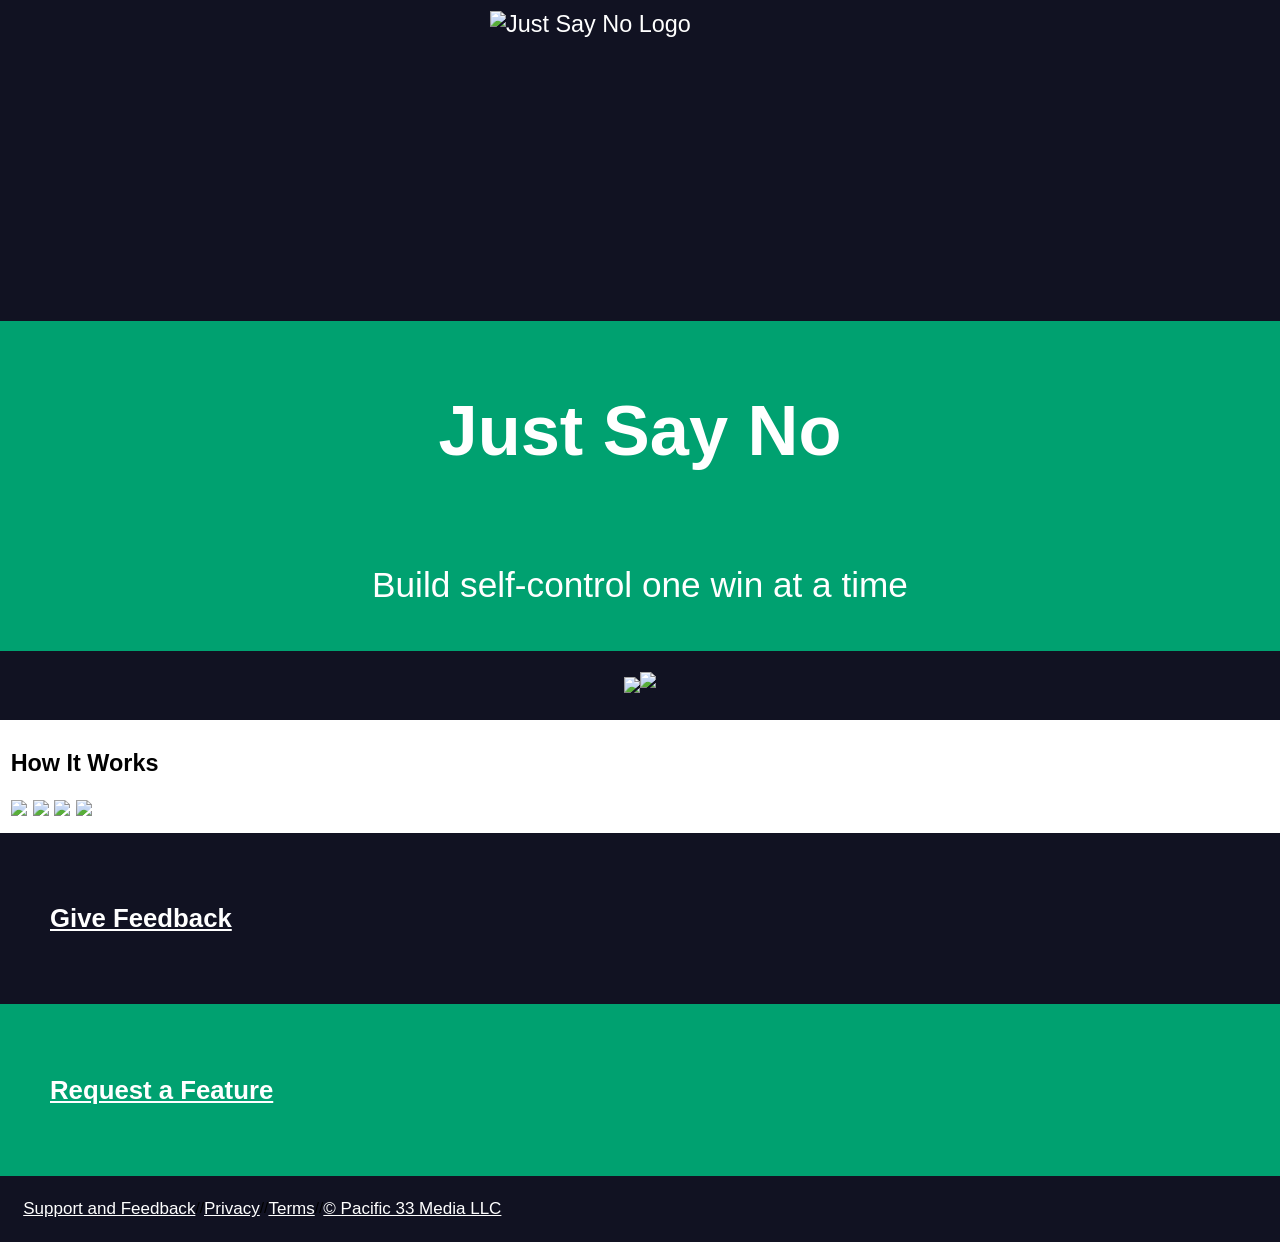
==== index.html @ 60837cc8 "Update index.html" ====
<!DOCTYPE html>
<html lang="en">
<head>
    
    <meta charset="UTF-8">
    <meta name="viewport" content="width=device-width, initial-scale=1.0">
    <title>Just Say No</title>
    <link rel="icon" type="image/x-icon" href="/justsayno/images/favicon.png">
    <link rel="stylesheet" type="text/css" href="styles.css" />
</head>
<body>
  <header>
    <img src="/justsayno/images/icon-transparent.png" alt="Just Say No Logo" width="300" height="300">
  </header>

  <section id="hero">
      <h1> Just Say No </h1>
      <p>Build self-control one win at a time</p>
  </section>
    

  <section id="store">
      <a href="https://apps.apple.com/us/app/mint-tipper/id6755923846"><img src="/justsayno/images/applestore.png"></a>
      <img src="/justsayno/images/googleplaystore.png">
  </section>


  <section id="images">
      <h1> How It Works </h1>
      <img src="/justsayno/images/IMG_6090.PNG">
      <img src="/justsayno/images/IMG_6091.PNG">
      <img src="/justsayno/images/IMG_6092.PNG">
      <img src="/justsayno/images/IMG_6093.PNG">
  </section> 
    
<!--
  <section id="video">
      <h1> How It Works </h1>
      <video controls class="video-responsive">
      <source src="/justsayno/assets/videos/mt_video2.mov" type="video/mp4">
      Your browser does not support the video tag.
      </video> 
  </section> 
-->

  <a href ="mailto:pacific33media@gmail.com"><section id="supportFeedback">
      <h1> Give Feedback </h1>
  </section></a>

  <a href ="mailto:pacific33media@gmail.com"><section id="featureRequest">
      <h1>Request a Feature</h1>
  </section></a>

    
  <footer>
    <a href="mailto:pacific33media@gmail.com">Support and Feedback</a>  // 
    <a href="/justsayno/privacy.html">Privacy</a>  //  
      <a href="/justsayno/terms.html">Terms</a>  // 
    <a href="https://pacific33media.com">&copy; Pacific 33 Media LLC</a> 
  </footer>


  <script src="script.js"></script> 

  <script data-name="BMC-Widget" data-cfasync="false" src="https://cdnjs.buymeacoffee.com/1.0.0/widget.prod.min.js" data-id="adamcdesigns" data-description="Support me on Buy me a coffee!" data-message="If you like Just Say No, please consider buying me a coffee. " data-color="#40DCA5" data-position="Right" data-x_margin="18" data-y_margin="18"></script>



<!-- Default Statcounter code for Mint Tipper
https://minttipper.com -->
<script type="text/javascript">
var sc_project=13084466; 
var sc_invisible=1; 
var sc_security="3d743872"; 
</script>
<script type="text/javascript"
src="https://www.statcounter.com/counter/counter.js"
async></script>
<noscript><div class="statcounter"><a title="Web Analytics"
href="https://statcounter.com/" target="_blank"><img
class="statcounter"
src="https://c.statcounter.com/13084466/0/3d743872/1/"
alt="Web Analytics"
referrerPolicy="no-referrer-when-downgrade"></a></div></noscript>
<!-- End of Statcounter Code -->
    
</body>
</html>
---- styles.css ----
body {
  margin: 0;
  padding: 0;
  width: 100%;
  height: 100%;
}

* {
  font-size: 1.1em;
  font-family: 'Montserrat', 'Arial', 'Helvetica', sans-serif;
}

a {
  color: white;
}

a:hover {
  color: #cdfbe4;
}
 
/* Chrome, Safari, Edge, Opera */
input::-webkit-outer-spin-button,
input::-webkit-inner-spin-button {
  -webkit-appearance: none;
 margin: 0; 
}

/* Firefox */
input[type=number] {
  -moz-appearance: textfield;
} 

header {
  background-color: #111222;
  color: white;
  padding: .5em;
  display: flex;
  
  justify-content: center;
  align-content: center;
}

section {
  padding: .5em;
}

#hero {
  background-color: #00a170;
  display: flex;
  text-align: center;
  justify-content: center;
  align-content: center;
  flex-direction: column;
}

#hero h1 {
  font-size: 4rem;
  color: white;
}

#hero p {
  font-size: 2rem;
  color: white;
}

#store {
  display: flex;
  flex-direction: row;
  flex-wrap: wrap;
  justify-content: center;
  align-content: center;
  padding: 1em;
  background-color: #111222;
}


#video {
  background-color: #00a170;
  /*height: 5em;
  display:flex;
  flex-direction: column;
  align-items:center;
  align-content:center;
  justify-content:center;
  flex-wrap: wrap;
  padding: .5em;*/
}
.video-responsive {
  width: 100%;
  max-width: 400px; /* adjust as needed */
  height: auto;     /* keeps proper portrait ratio */
  display: block;
  margin: 0 auto;   /* centers the video */
  padding: 20px 0;  /* optional spacing */
  border: 1px solid black;
  background-color: black;
}


#supportFeedback {
  display: flex;
  flex-direction: row;
  background-color: #111222;
  padding: 50px;
  text-align: center;
}

#featureRequest {
  display: flex;
  flex-direction: row;
  background-color: #00a170;
  padding: 50px;
  text-align: center;
}

/*
input {
  margin-bottom: .5em;
}

button {
  background-color: #cdfbe4;
  border: none;
  border-radius: .5rem;
  padding: .2rem;
  opacity: 1;
  transition: 0.3s;
  color: black;
}

button:hover {
  opacity: .5;
  cursor: pointer;
}

button:focus {
  opacity: .5;
}
*/

footer {
  padding: 1.5em;
  font-size: .8em;
  text-align: center;
  background-color: #111222;
  display: flex;
  flex-wrap: wrap;
}
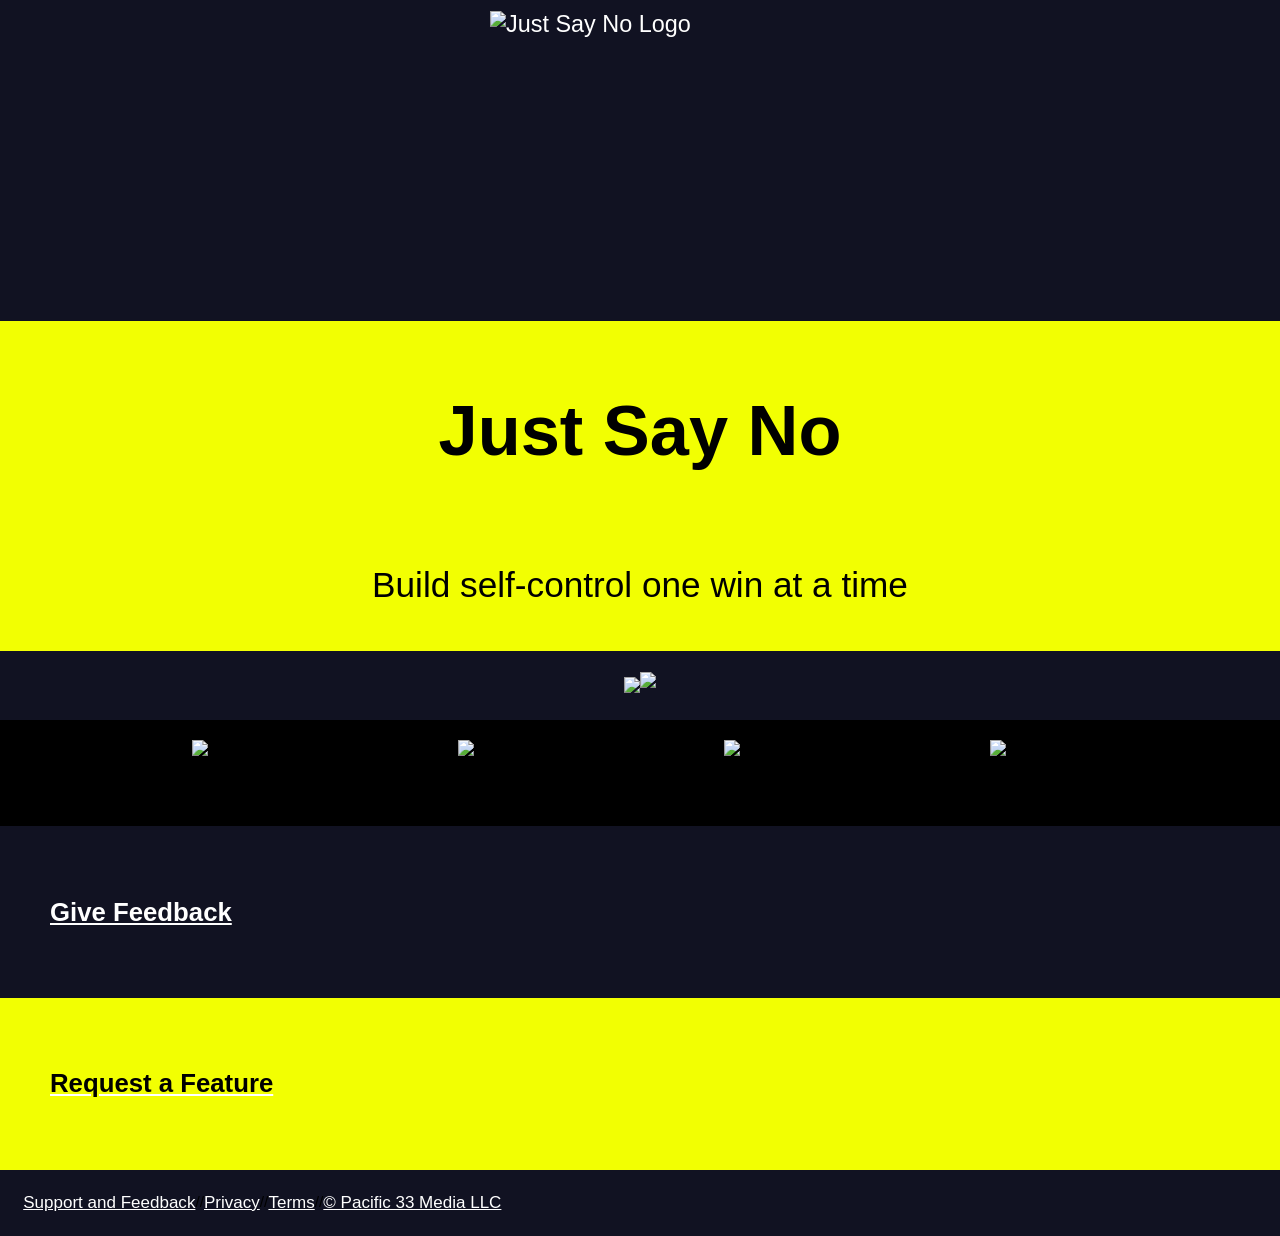
==== commit 41151e72: "Update index.html" ====
--- a/index.html
+++ b/index.html
@@ -66,12 +66,12 @@
 
 
 
-<!-- Default Statcounter code for Mint Tipper
-https://minttipper.com -->
+<!-- Default Statcounter code for Just Say No
+https://adamconkle.github.io/justsayno -->
 <script type="text/javascript">
-var sc_project=13084466; 
+var sc_project=13210521; 
 var sc_invisible=1; 
-var sc_security="3d743872"; 
+var sc_security="70f9de38"; 
 </script>
 <script type="text/javascript"
 src="https://www.statcounter.com/counter/counter.js"
@@ -79,7 +79,7 @@
 <noscript><div class="statcounter"><a title="Web Analytics"
 href="https://statcounter.com/" target="_blank"><img
 class="statcounter"
-src="https://c.statcounter.com/13084466/0/3d743872/1/"
+src="https://c.statcounter.com/13210521/0/70f9de38/1/"
 alt="Web Analytics"
 referrerPolicy="no-referrer-when-downgrade"></a></div></noscript>
 <!-- End of Statcounter Code -->
--- a/styles.css
+++ b/styles.css
@@ -45,22 +45,23 @@
 }
 
 #hero {
-  background-color: #00a170;
+  background-color: #f2ff02;
   display: flex;
   text-align: center;
   justify-content: center;
   align-content: center;
   flex-direction: column;
+  color: black;
 }
 
 #hero h1 {
   font-size: 4rem;
-  color: white;
+  color: black;
 }
 
 #hero p {
   font-size: 2rem;
-  color: white;
+  color: black;
 }
 
 #store {
@@ -73,9 +74,34 @@
   background-color: #111222;
 }
 
+#images {
+  width: 100%;
+  height: auto;     /* keeps proper portrait ratio */
+  display: flex;
+  flex-direction: row;
+  justify-content: center;
+  flex-wrap: wrap;
+  margin: 0 auto;   /* centers the video */
+  padding: 20px 0;  /* optional spacing */
+  background-color: black;
+  gap: 10px;
+}
+
+#images > img {
+  width: 20%;
+}
+
+
+@media (max-width: 600px) {
+  #images {
+    flex-direction: column;
+    width: 100%;
+  }
+}
+
 
 #video {
-  background-color: #00a170;
+  background-color: #f2ff02;
   /*height: 5em;
   display:flex;
   flex-direction: column;
@@ -108,9 +134,10 @@
 #featureRequest {
   display: flex;
   flex-direction: row;
-  background-color: #00a170;
+  background-color: #f2ff02;
   padding: 50px;
   text-align: center;
+  color: black;
 }
 
 /*
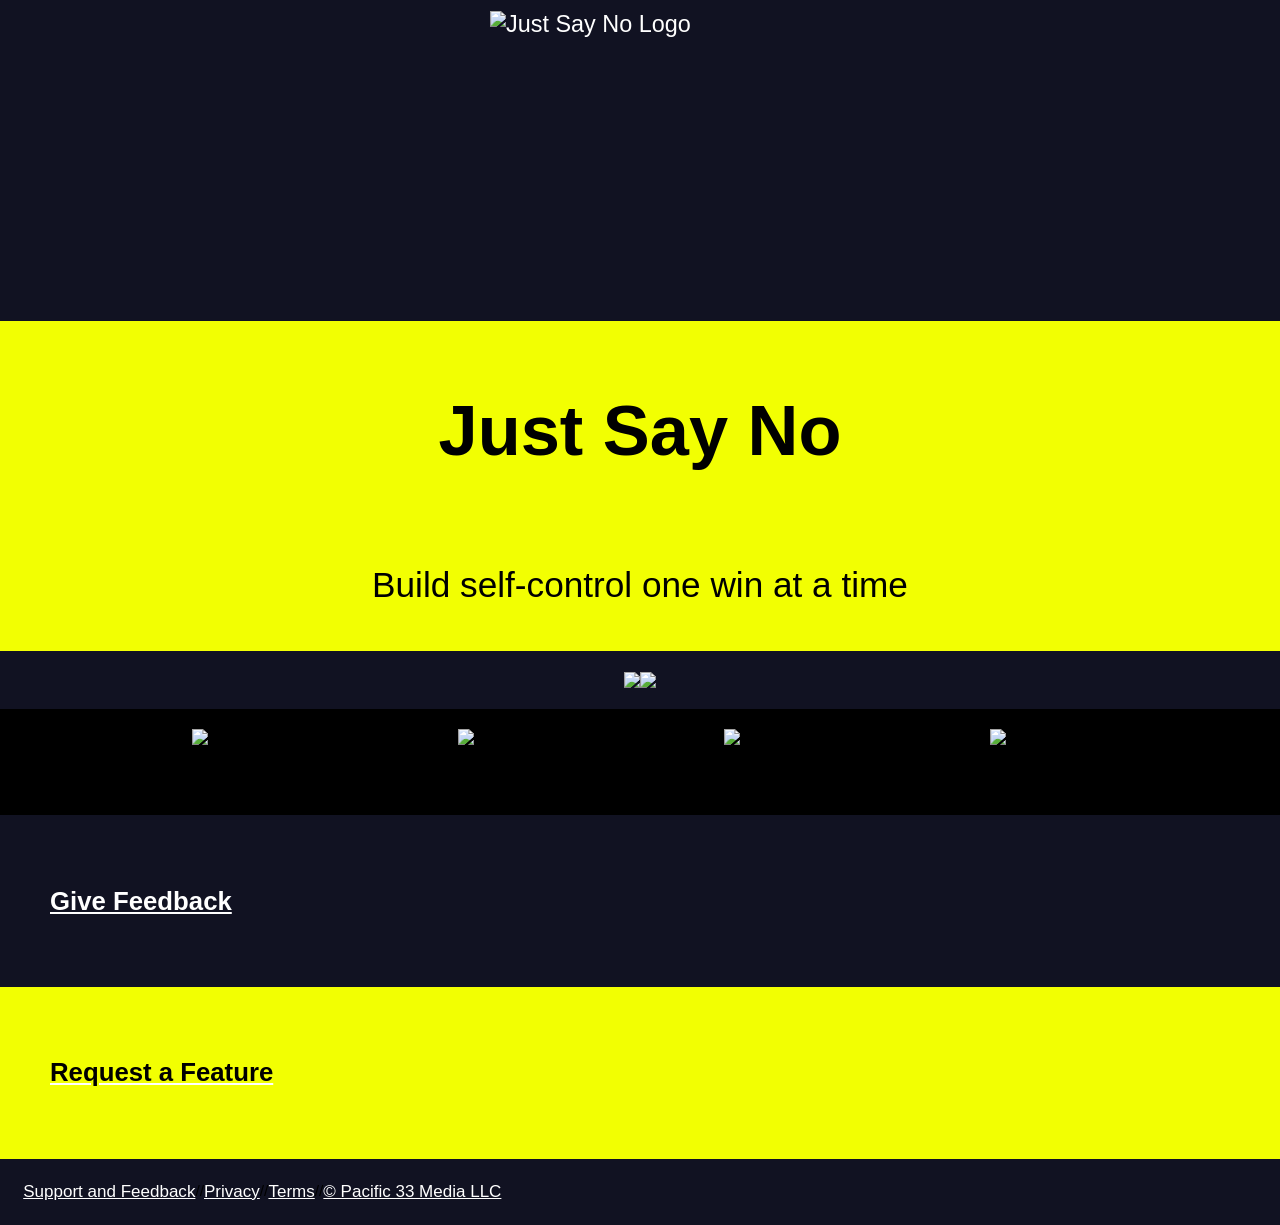
==== commit c60cf3f8: "Update index.html" ====
--- a/index.html
+++ b/index.html
@@ -20,7 +20,7 @@
     
 
   <section id="store">
-      <a href="https://apps.apple.com/us/app/mint-tipper/id6755923846"><img src="/justsayno/images/applestore.png"></a>
+     <!-- <a href="https://apps.apple.com/us/app/mint-tipper/id6755923846">--><img src="/justsayno/images/applestore.png"></a>
       <img src="/justsayno/images/googleplaystore.png">
   </section>
 
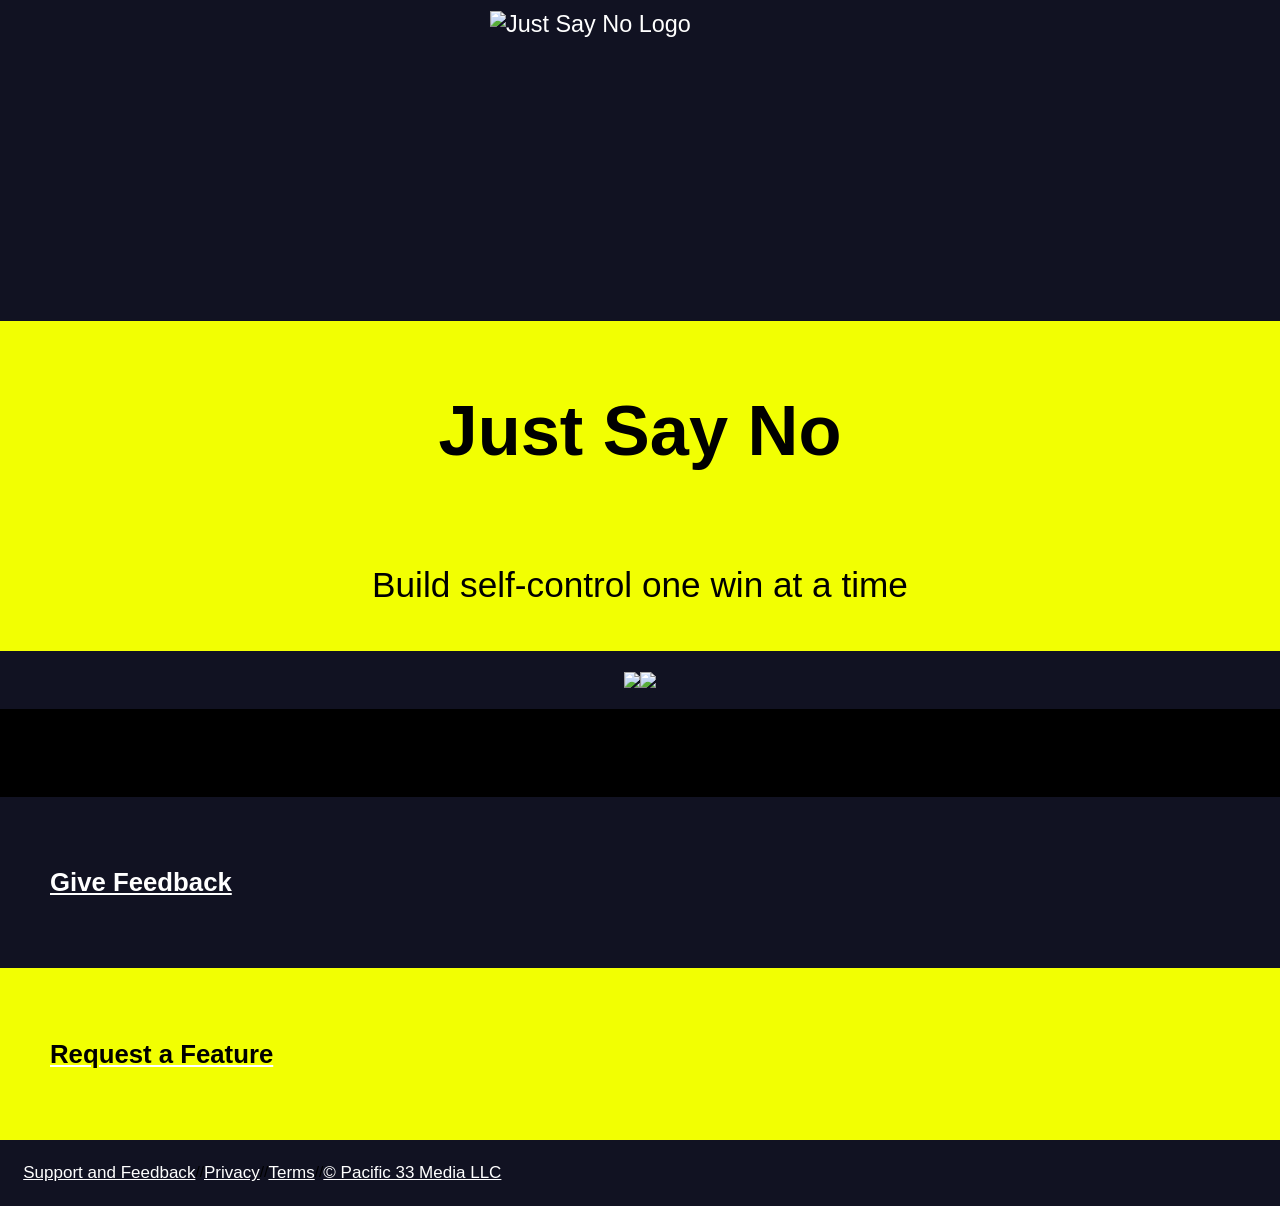
==== commit 0828f226: "Update index.html" ====
--- a/index.html
+++ b/index.html
@@ -26,12 +26,15 @@
 
 
   <section id="images">
-      <h1> How It Works </h1>
-      <img src="/justsayno/images/IMG_6090.PNG">
-      <img src="/justsayno/images/IMG_6091.PNG">
-      <img src="/justsayno/images/IMG_6092.PNG">
-      <img src="/justsayno/images/IMG_6093.PNG">
-  </section> 
+  <h1>How It Works</h1>
+
+  <div class="images-grid">
+    <img src="/justsayno/images/IMG_6090.PNG" alt="">
+    <img src="/justsayno/images/IMG_6091.PNG" alt="">
+    <img src="/justsayno/images/IMG_6092.PNG" alt="">
+    <img src="/justsayno/images/IMG_6093.PNG" alt="">
+  </div>
+</section>
     
 <!--
   <section id="video">
--- a/styles.css
+++ b/styles.css
@@ -82,7 +82,6 @@
   justify-content: center;
   flex-wrap: wrap;
   margin: 0 auto;   /* centers the video */
-  padding: 20px 0;  /* optional spacing */
   background-color: black;
   gap: 10px;
 }
@@ -95,8 +94,11 @@
 @media (max-width: 600px) {
   #images {
     flex-direction: column;
-    width: 100%;
   }
+  #images > img {
+  width: 100%;
+  margin: 10px;
+}
 }
 
 
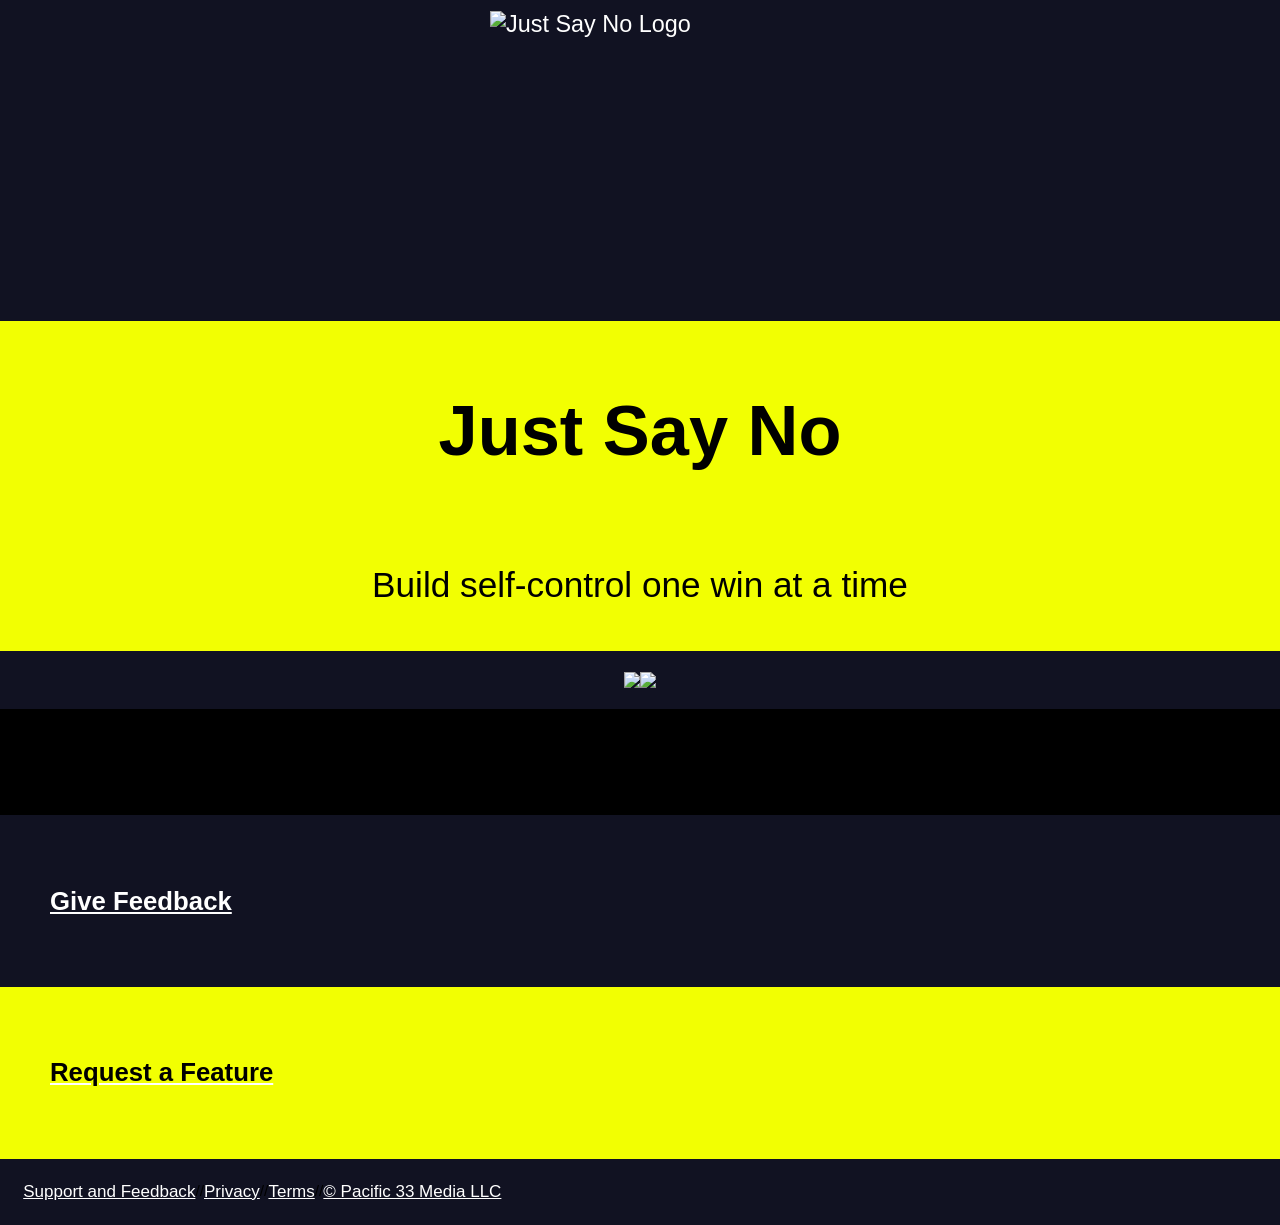
==== commit ed602ead: "Update index.html" ====
--- a/index.html
+++ b/index.html
@@ -65,7 +65,7 @@
 
   <script src="script.js"></script> 
 
-  <script data-name="BMC-Widget" data-cfasync="false" src="https://cdnjs.buymeacoffee.com/1.0.0/widget.prod.min.js" data-id="adamcdesigns" data-description="Support me on Buy me a coffee!" data-message="If you like Just Say No, please consider buying me a coffee. " data-color="#40DCA5" data-position="Right" data-x_margin="18" data-y_margin="18"></script>
+  <script data-name="BMC-Widget" data-cfasync="false" src="https://cdnjs.buymeacoffee.com/1.0.0/widget.prod.min.js" data-id="adamcdesigns" data-description="Support me on Buy me a coffee!" data-message="If you like Just Say No, please consider buying me a coffee. " data-color="#f2ff02" data-position="Right" data-x_margin="18" data-y_margin="18"></script>
 
 
 
--- a/styles.css
+++ b/styles.css
@@ -1,9 +1,12 @@
-body {
+html, body {
   margin: 0;
   padding: 0;
+  min-height: 100%;
   width: 100%;
-  height: 100%;
+  background: black;
+  overscroll-behavior: none;
 }
+
 
 * {
   font-size: 1.1em;
@@ -76,29 +79,38 @@
 
 #images {
   width: 100%;
-  height: auto;     /* keeps proper portrait ratio */
-  display: flex;
-  flex-direction: row;
-  justify-content: center;
-  flex-wrap: wrap;
-  margin: 0 auto;   /* centers the video */
+  margin: 0 auto;
   background-color: black;
-  gap: 10px;
+  padding: 20px;
+  box-sizing: border-box;
+  text-align: center;
 }
 
-#images > img {
-  width: 20%;
+.images-grid {
+  display: grid;
+  grid-template-columns: repeat(4, 1fr);
+  gap: 10px;
+  align-items: start;
 }
 
+.images-grid img {
+  width: 100%;
+  height: auto;
+  display: block;
+}
 
+/* tablet */
+@media (max-width: 900px) {
+  .images-grid {
+    grid-template-columns: repeat(2, 1fr);
+  }
+}
+
+/* phone */
 @media (max-width: 600px) {
-  #images {
-    flex-direction: column;
+  .images-grid {
+    grid-template-columns: 1fr;
   }
-  #images > img {
-  width: 100%;
-  margin: 10px;
-}
 }
 
 
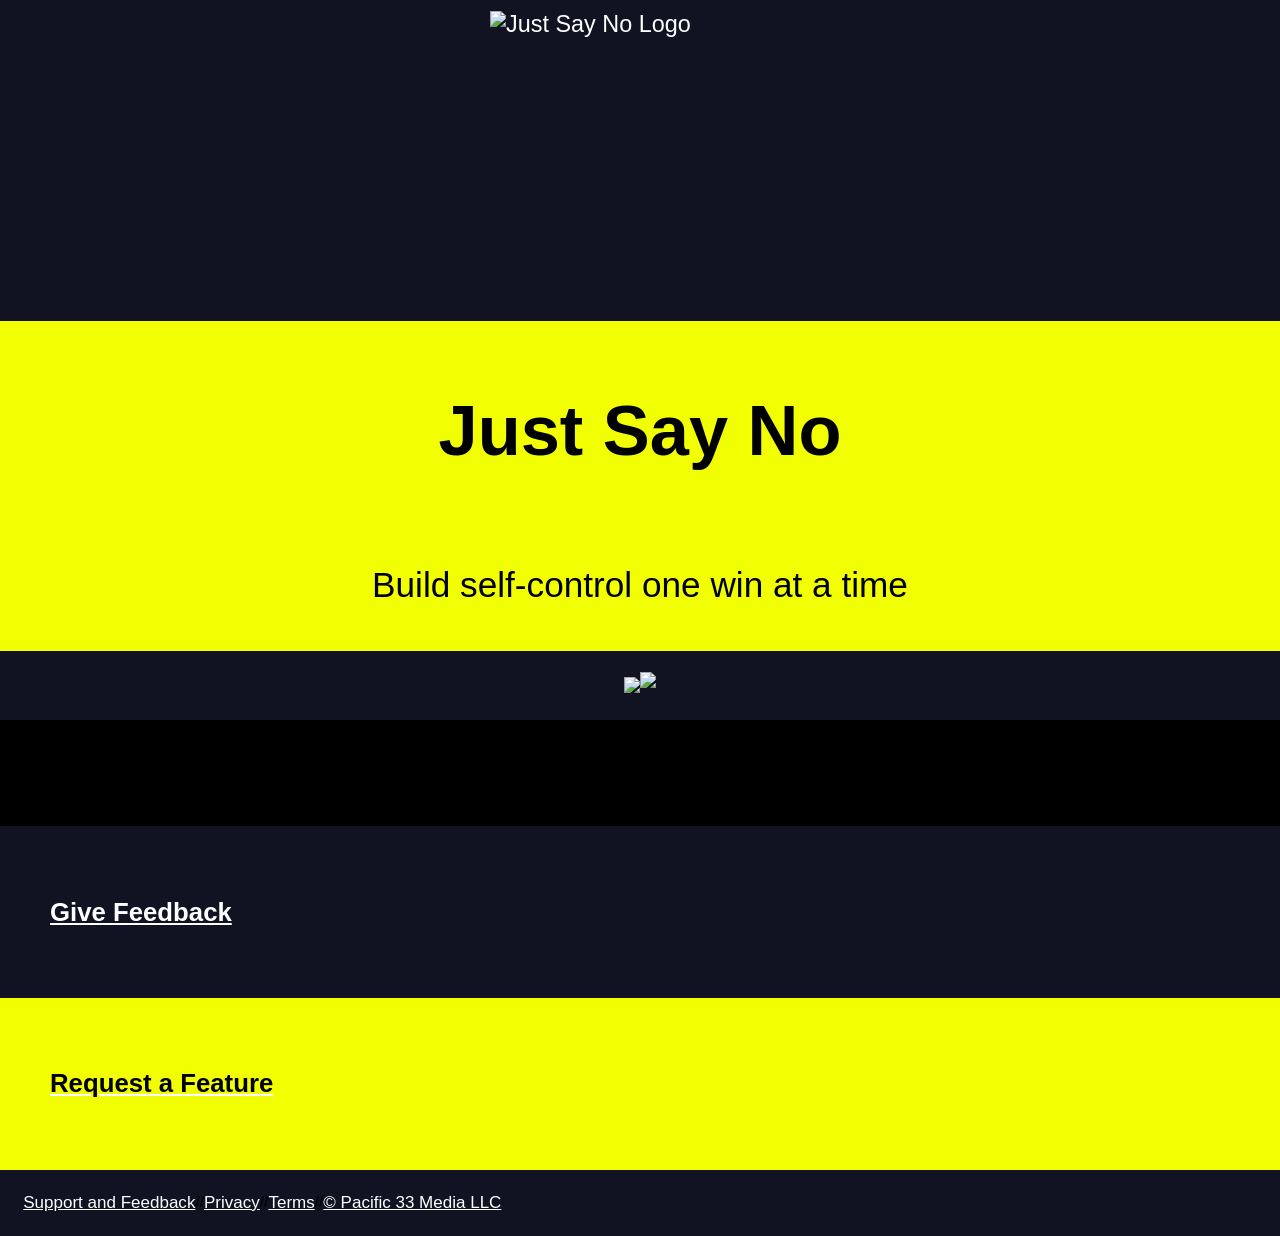
==== commit 303e9700: "Update index.html" ====
--- a/index.html
+++ b/index.html
@@ -20,7 +20,7 @@
     
 
   <section id="store">
-     <!-- <a href="https://apps.apple.com/us/app/mint-tipper/id6755923846">--><img src="/justsayno/images/applestore.png"></a>
+      <a href="https://apps.apple.com/us/app/just-say-no-to/id6760563308"><img src="/justsayno/images/applestore.png"></a>
       <img src="/justsayno/images/googleplaystore.png">
   </section>
 
